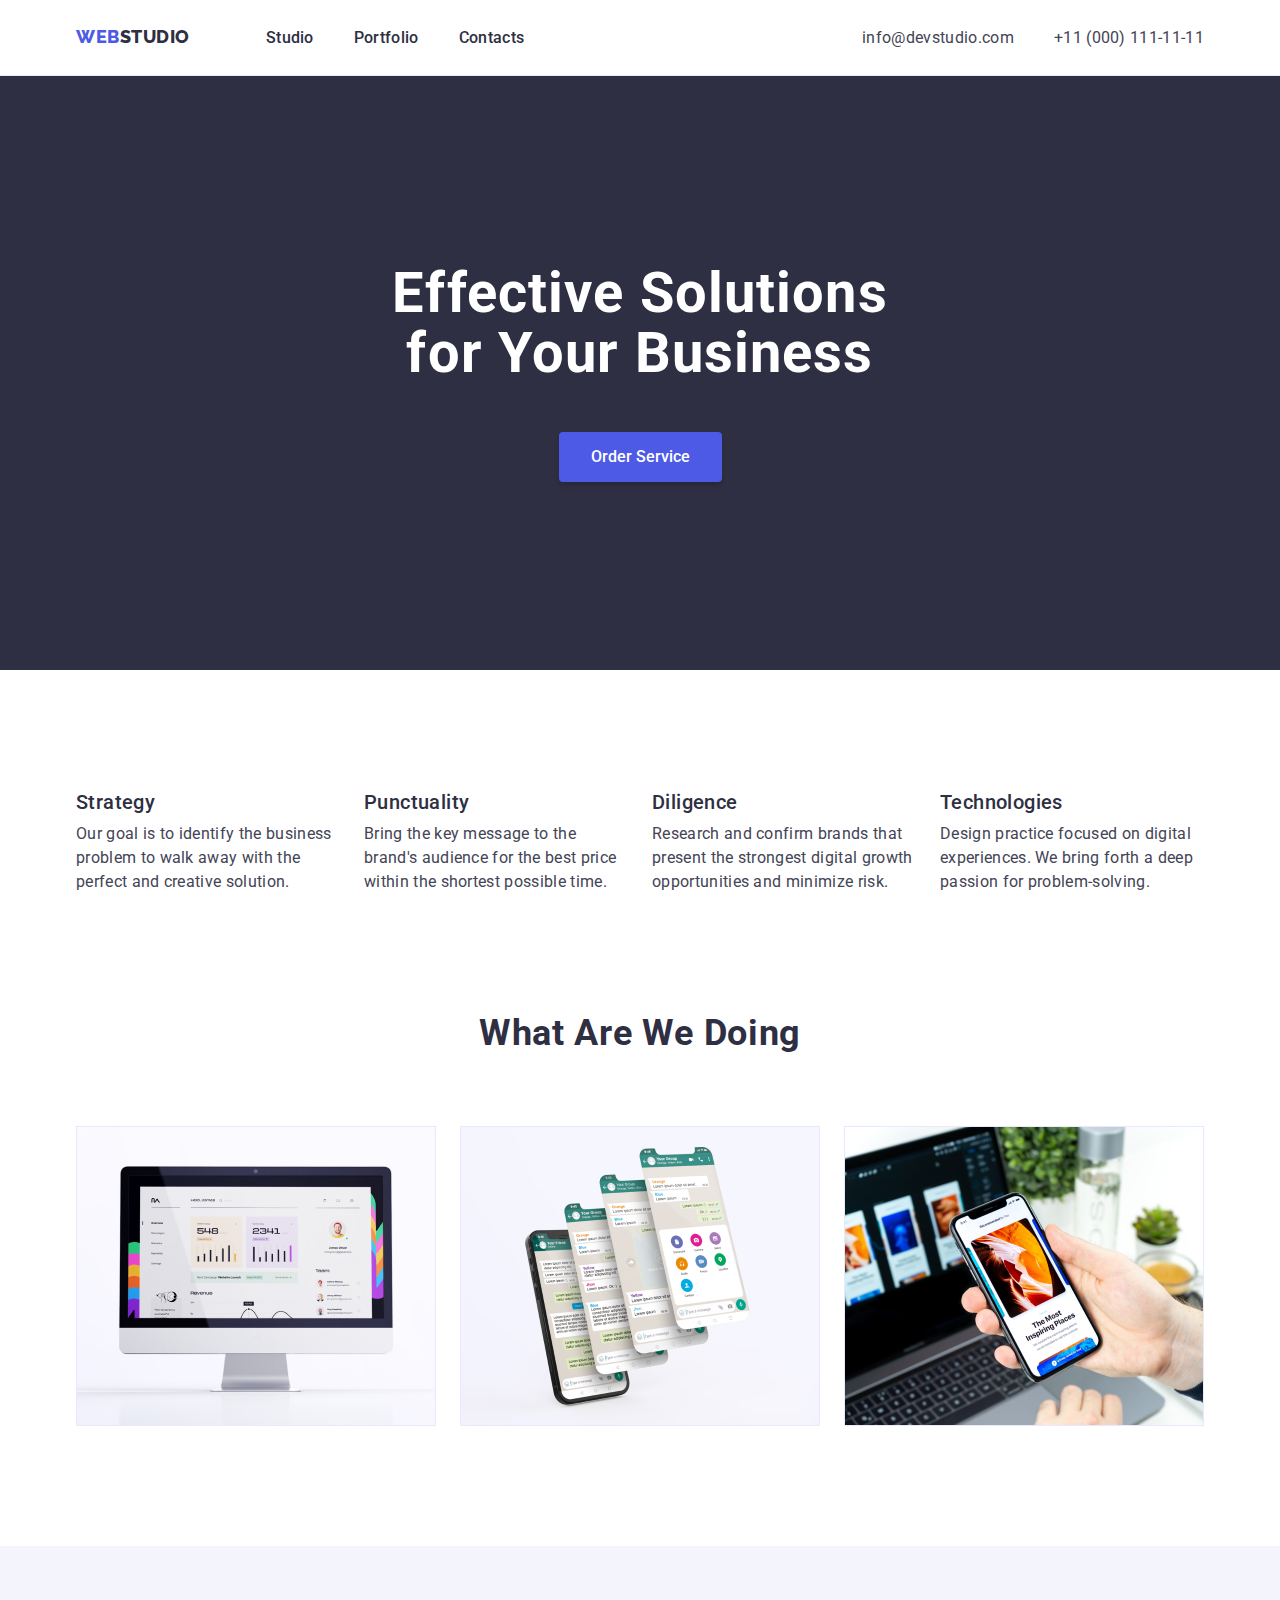
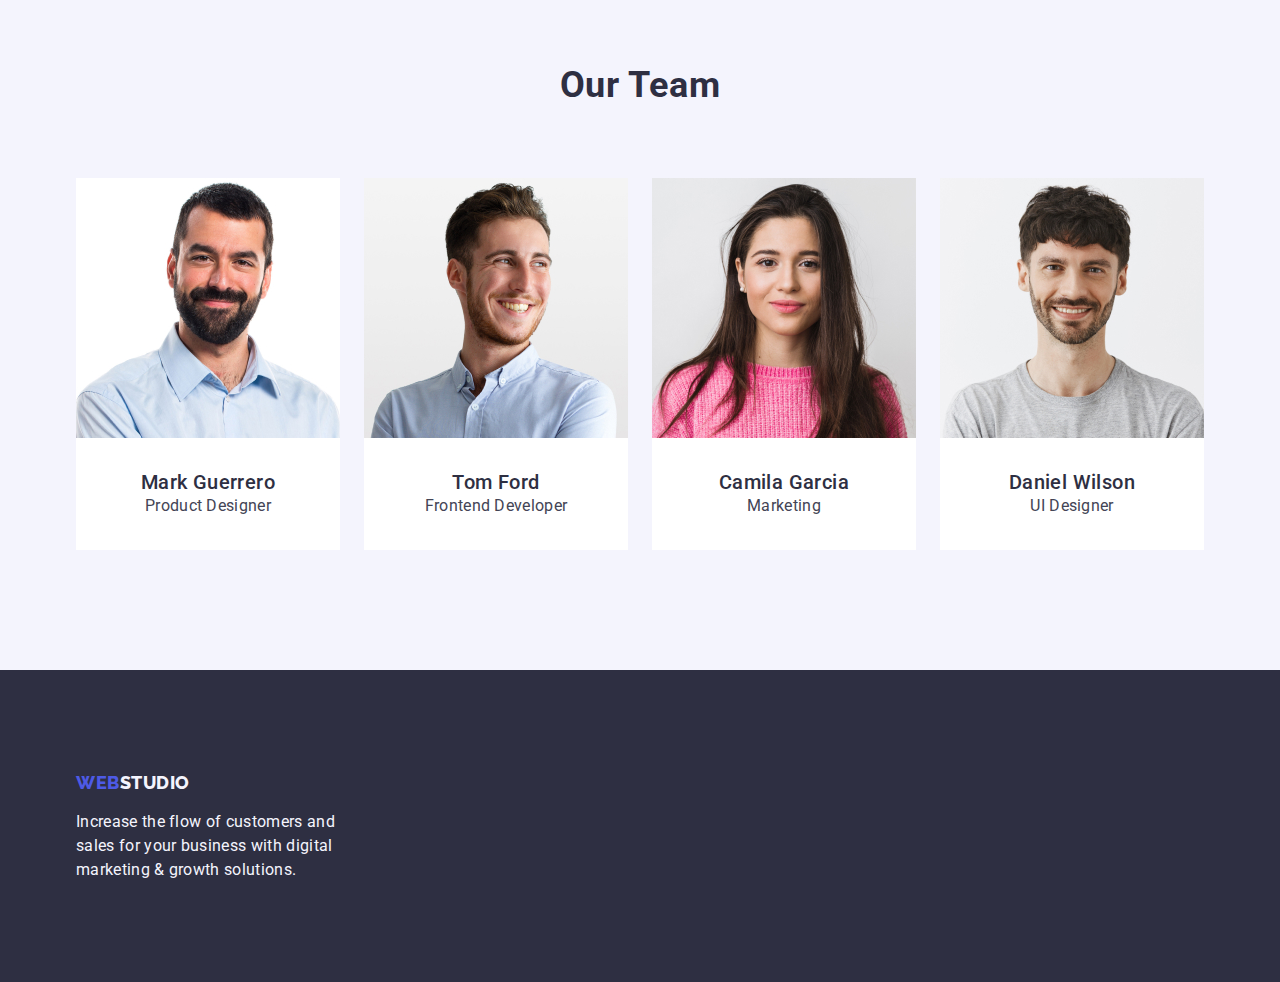
==== index.html @ b3010db8 "Add files via upload" ====
<!DOCTYPE html>
<html lang="en">
<head>
    <meta charset="UTF-8">
    <meta http-equiv="X-UA-Compatible" content="IE=edge">
    <meta name="viewport" content="width=device-width, initial-scale=1.0">
    <title>WEBSTUDIO</title>
    <link rel="preconnect" href="https://fonts.googleapis.com">
    <link rel="preconnect" href="https://fonts.gstatic.com" crossorigin>
    <link href="https://fonts.googleapis.com/css2?family=Raleway:wght@800&family=Roboto:wght@400;500;700&display=swap"
        rel="stylesheet">
        <link rel="stylesheet" href="https://cdn.jsdelivr.net/npm/modern-normalize@2.0.0/modern-normalize.css">
    <link rel="stylesheet" href="./css/styles.css">
</head>

<body>
    
    <!-- =====HEADER===== -->
    <header class="page-header">
        <div class="container header-container">
            <nav class="menu list">
                <a class="logo link" href="./index.html">WEB<span class="dark-logo">Studio</span>
                </a>
    <ul class="nav-list list">
        <li class="menu-item"><a class="menu-link link" href="./index.html">Studio</a></li>
        <li class="menu-item"><a class="menu-link link" href="./portfolio.html">Portfolio</a></li>
        <li class="menu-item"><a class="menu-link link" href="">Contacts</a></li>
    </ul>
    </nav>
    <address class="contact">
        <ul class="contact-list list">
            <li class="contact-item">
                <a class="contact-info contact-mail link" href="mailto:info@devstudio.com">info@devstudio.com</a>
            </li>
            <li>
                <a class="contact-info contact-phone link" href="tel:+110001111111">+11 (000) 111-11-11</a>
            </li>
        </ul>
    </address>
        </div>
</header>
 <!-- =====/HEADER===== -->

<main>

<!-- ========HERO======== -->

    <section class="hero">
        <div class="container-hero container">
            <h1 class="hero-title">Effective Solutions for Your Business</h1>
            <button class="hero-button button" type="button">Order Service</button>
        </div>
    </section>

    <!-- ========/HERO======== -->

<!-- ========SECTION-MARKETING======== -->

<section class="marketing section">
    <div class="container">
        <h2 class="hide-title">We are so good</h2> <!-- hide later in CSS -->
        <ul class="marketing-list list">
            <li class="marketing-item">
        <div class="marketing-cards">
                <h3 class="marketing-title">Strategy</h3>
                    <p class="marketing-text">
                        Our goal is to identify the business 
                        problem to walk away with the perfect and creative solution.
                    </p>
                </div>
            </li>
            <li class="marketing-item">
                <div class="marketing-cards">
                <h3 class="marketing-title">Punctuality</h3>
                <p class="marketing-text">
                    Bring the key message to the brand's audience
                     for the best price within the shortest possible time.
                </p>
                </div>
            </li>
            <li class="marketing-item">
                <div class="marketing-cards">
                <h3 class="marketing-title">Diligence</h3>
                <p class="marketing-text">
                    Research and confirm brands that present the 
                    strongest digital growth opportunities and minimize risk.
                </p>
                </div>
            </li>
            <li class="marketing-item">
                <div class="marketing-cards">
                <h3 class="marketing-title">Technologies</h3>
                <p class="marketing-text">
                    Design practice focused on digital experiences. 
                    We bring forth a deep passion for problem-solving.
                </p>
                </div>
            </li>
        </ul>
    </div> 
</section>

<!-- ========/SECTION-MARKETING======== -->

<!-- ========SECTION-OUR-PRODUCTS======== -->

<section class="products section-marketing">
    <div class="container">
        <h2 class="products-title second-title">What are we doing</h2>
<ul class="products-list list">
    <li class="products-item"><img class="products-item-img" src="./images/Computer.jpg" alt="Computer&diagram" width="360"></li>
    <li class="products-item"><img class="products-item-img" src="./images/Mobile.jpg" alt="Mobile&messanger" width="360"></li>
    <li class="products-item"><img class="products-item-img" src="./images/Hand.jpg" alt="Hand&mobile" width="360"></li>
</ul>
    </div>
</section>

<!-- ========/SECTION-OUR-PRODUCTS======== -->

<!-- ========SECTION-OUR-TEAM======== -->

<section class="team section">
    <div class="container">
        <h2 class="team-main-title second-title">Our Team</h2>
        <ul class="team-list list">
            <li class="team-item">
                <img src="./images/PrDesigner.jpg" alt="Man Designer" width="264">
            <div class="team-card-border">
                <h3 class="team-item-title third-title">Mark Guerrero</h3>
                <p class="team-item-text">Product Designer</p>
            </div>
                </li>
            <li class="team-item">
                <img src="./images/Developer.jpg" alt="Man Developer" width="264">
                   <div class="team-card-border">
                <h3 class="team-item-title third-title">Tom Ford</h3>
                <p class="team-item-text">Frontend Developer</p>
                </div>
            </li>
            <li class="team-item">
                <img src="./images/Marketing.jpg" alt="Woman Marketing" width="264">
                   <div class="team-card-border">
                <h3 class="team-item-title third-title">Camila Garcia</h3>
                <p class="team-item-text">Marketing</p>
                </div>
            </li>
            <li class="team-item">
                <img src="./images/UIDesigner.jpg" alt="Man UI Designer" width="264">
                   <div class="team-card-border">
                <h3 class="team-item-title third-title">Daniel Wilson</h3>
                <p class="team-item-text">UI Designer</p>
                </div>
            </li>
        </ul>
    </div>

</section>


<!-- ========/SECTION-OUR-TEAM======== -->

</main>

<footer class="footer page-footer">
    <div class="container footer-container">
        <a class="color-logo logo link" href="./index.html">WEB<span class="white-logo">Studio</span></a>

        <p class="footer-text">
            Increase the flow of customers and sales for your
            business with digital marketing & growth solutions.
        </p>
    </div>
</footer>

</body>
</html>
---- css/styles.css ----
:root {
    --title-text-color:#2E2F42;
    --usual-text-color:#434455;
    --white-text-color:#F4F4FD;
    --accent-color:#4D5AE5;
    --primary-bcg-color:#FFFFFF;
    --secondary-bcg-color: #E5E5E5;
    --dark-bcg-color:#2E2F42 ;
    --border-color: #E7E9FC;

}

/* ========STANDARTS======== */

h1, h2, h3, h4, p {
    margin-top: 0;
    margin-bottom: 0;
}

ul, ol {
      margin-top: 0;
    margin-bottom: 0;
    padding-left: 0;
}

button {
    cursor: pointer;
}

img {
    display: block;
}

.list {
    list-style: none;
}

.link {
    text-decoration: none;
}

body {
    background-color: var(--primary-bcg-color);
    color: var(--usual-text-color);
    font-family: Roboto, sans-serif;
    font-style: normal;
}

/* ========/STANDARTS======== */


/* ========ELEMENTS======== */

.section {
    padding-top: 120px;
    padding-bottom: 120px;
}

.container {
    max-width: 1158px;
    margin: 0 auto;
    padding: 0 15px;
}

.button {
    display: flex;
    justify-content: center;
    align-items: center;
    font-size: 16px;
    font-weight: 500;
    border-radius: 4px
}

.hide-title {
    position: absolute;
    width: 1px;
    height: 1px;
    margin: -1px;
    border: 0;
    padding: 0;
    white-space: nowrap;
    clip-path: inset(100%);
    clip: rect(0 0 0 0);
    overflow: hidden;
}

/* ========/ELEMENTS======== */

/* ========HEADER======== */

.page-header {
    padding-top: 25.5px;
    padding-bottom: 25.5px;
    border-bottom: 1px solid #e7e9fc;
}

.header-container {
    display: flex;
    align-items: center;
    justify-content: space-between;

}

.logo {
    font-family: Raleway, sans-serif;
    font-weight: 800;
    font-size: 18px;
    line-height: 1.17;
    letter-spacing: 0.03em;
    text-transform: uppercase;
    color: #4D5AE5;
    margin-right: 76px;
}

.menu {
    display: flex;
    margin-right: 76px;
}

.nav-list {
    display: flex;
    gap: 40px;
}

.contact-list {
    display: flex;
    gap: 40px;
    
}


.dark-logo {
    color: #2e2f42 ;
}

.logo:hover,
.logo:focus {
    color: #404bbf;
}

.actual-page {
    color: #2e2f42;
} 

.menu-link {
font-weight: 500;
font-size: 16px;
line-height: 24px;
letter-spacing: 0.02em;
color: #2E2F42;

}

.menu-link:hover,
.menu-link:focus {
    color: #404bbf;
}


.contact-info {
font-style: normal;
font-weight: 400;
font-size: 16px;
line-height: 24px;
letter-spacing: 0.02em;
color: var(--usual-text-color);
}


.contact-info:hover,
.contact-info:focus {
    color: #404bbf;
}

/* ========/HEADER======== */

/* ========MAIN-PORTFOLIO======== */

.main-portfolio {
    padding: 96px 0 120px 0;
}

.button-list {
        display: flex;
        gap: 24px;
        justify-content: center; 
        margin-bottom: 72px;  
}



.button-item {
    font-family: "Roboto", sans-serif;
    font-weight: 500;
    font-size: 16px;
    line-height: 24px;
    text-align: center;
    letter-spacing: 0.04em;
    color: var(--accent-color);
    background-color:#F4F4FD;
    
    padding: 12px 24px;
    border: 1px solid var(--border-color);

}
    


.button-item:hover,
.button-item:focus {
    background-color: #404BBF;
    color: #FFFFFF;
}




.works-list {
    display: flex;
    flex-wrap: wrap;
}


.works-item{
    display: flex;
    flex-direction: column;
}

.works-item:not(:nth-child(3n)) {
    margin-right: 24px;
}

.works-item:not(:nth-last-child(-n +3)) {
    margin-bottom: 48px;
}



.works-card-border {
    padding-top: 32px;
    padding-bottom: 32px;
    border: 1px solid var(--border-color);
    background-color: var(--primary-bcg-color);
    padding-left: 16px;
    padding-right: 16px;
}





.works-list-title {
font-weight: 500;
font-size: 20px;
line-height: 24px;
letter-spacing: 0.02em;
color: var(--title-text-color);
margin-bottom: 8px;
}

.works-list-text {
font-weight: 400;
font-size: 16px;
line-height: 24px;
letter-spacing: 0.02em;
}

/* ========/MAIN-PORTFOLIO======== */


/* ========STUDIO-HERO======== */



.hero {
    background-color:#2e2f42;
    padding: 188px 0;
}

.hero-title {
font-style: normal;
font-weight: 700;
font-size: 56px;
line-height: 1.07;
text-align: center;
letter-spacing: 0.02em;
color: #ffffff;
display: flex;
width: 496px;
flex-direction: column;
margin-left: auto;
margin-right: auto;
margin-bottom: 48px;

}

.hero-button {
    color: #FFFFFF;
    background: var(--accent-color);
    padding-top: 16px;
    padding-bottom: 16px;
    padding-left: 32px;
    padding-right: 32px;
    border: 0px;
    border-radius: 4px;
    box-shadow: 0px 4px 4px 0px rgba(0, 0, 0, 0.15);
    margin-left: auto;
    margin-right: auto;
}

.hero-button:hover,
.hero-button:focus {
    background-color: #404BBF; 
}

/* ========/STUDIO-HERO======== */

/* ========SECTION-MARKETING======== */

.marketing-title {
    padding-bottom: 8px;
}


.marketing-title {
font-weight: 500;
font-size: 20px;
line-height: 24px;
letter-spacing: 0.02em;
color: var(--title-text-color);

}

.marketing-text {
font-weight: 400;
font-size: 16px;
line-height: 24px;
letter-spacing: 0.02em;
}

.marketing-list {
display: flex;
gap: 24px;
}

.marketing-cards {
    max-width: 264px;
    gap: 8px;
} 

/* ========/SECTION-MARKETING======== */

/* ========SECTION-OUR-PRODUCTS======== */

.section-marketing {
    padding-bottom: 120px;
}

.products-title {
font-weight: 700;
font-size: 36px;
line-height: 1.11;
text-align: center;
letter-spacing: 0.02em;
text-transform: capitalize;
color: var(--title-text-color);
margin-bottom: 72px;
}


.products-list {
display: flex;
gap: 24px;
}


/* ========/SECTION-OUR-PRODUCTS======== */

/* ========SECTION-OUR-TEAM======== */

.team {
    background-color: #F4F4FD;
}

.team-main-title {
    font-weight: 700;
    font-size: 36px;
    line-height: 1.11;
    text-align: center;
    letter-spacing: 0.02em;
    text-transform: capitalize;
    color: var(--title-text-color);
    margin-bottom: 72px;
}

.team-item {
    background-color: #FFFFFF;
}

.team-item-title {
    font-weight: 500;
    font-size: 20px;
    line-height: 1.2;
    text-align: center;
    letter-spacing: 0.02em;
    text-transform: capitalize;
    color: var(--title-text-color)
    
}

.team-item-text {
    font-weight: 400;
    font-size: 16px;
    line-height: 24px;
    text-align: center;
    letter-spacing: 0.02em;

}

.team-list {
    display: flex;
    flex-wrap: wrap;
    gap: 24px;
}

.team-card-border {
    padding-top: 32px;
    padding-bottom: 32px;
}


/* ========/SECTION-OUR-TEAM======== */



/* ========FOOTER======== */

.footer {
    background-color: #2e2f42;
}

.footer-text {
font-weight: 400;
font-size: 16px;
line-height: 1.5;
letter-spacing: 0.02em;
color: #F4F4FD;
}

.white-logo {
    color: #f4f4fd;
}

.page-footer {
    padding-top: 101.5px;
    padding-bottom: 100px;
}

.footer-container {
    display: flex;
    flex-direction: column;
}

.footer-text {
    padding-top: 17.5px;
    max-width: 264px;
}

/* ========/FOOTER======== */
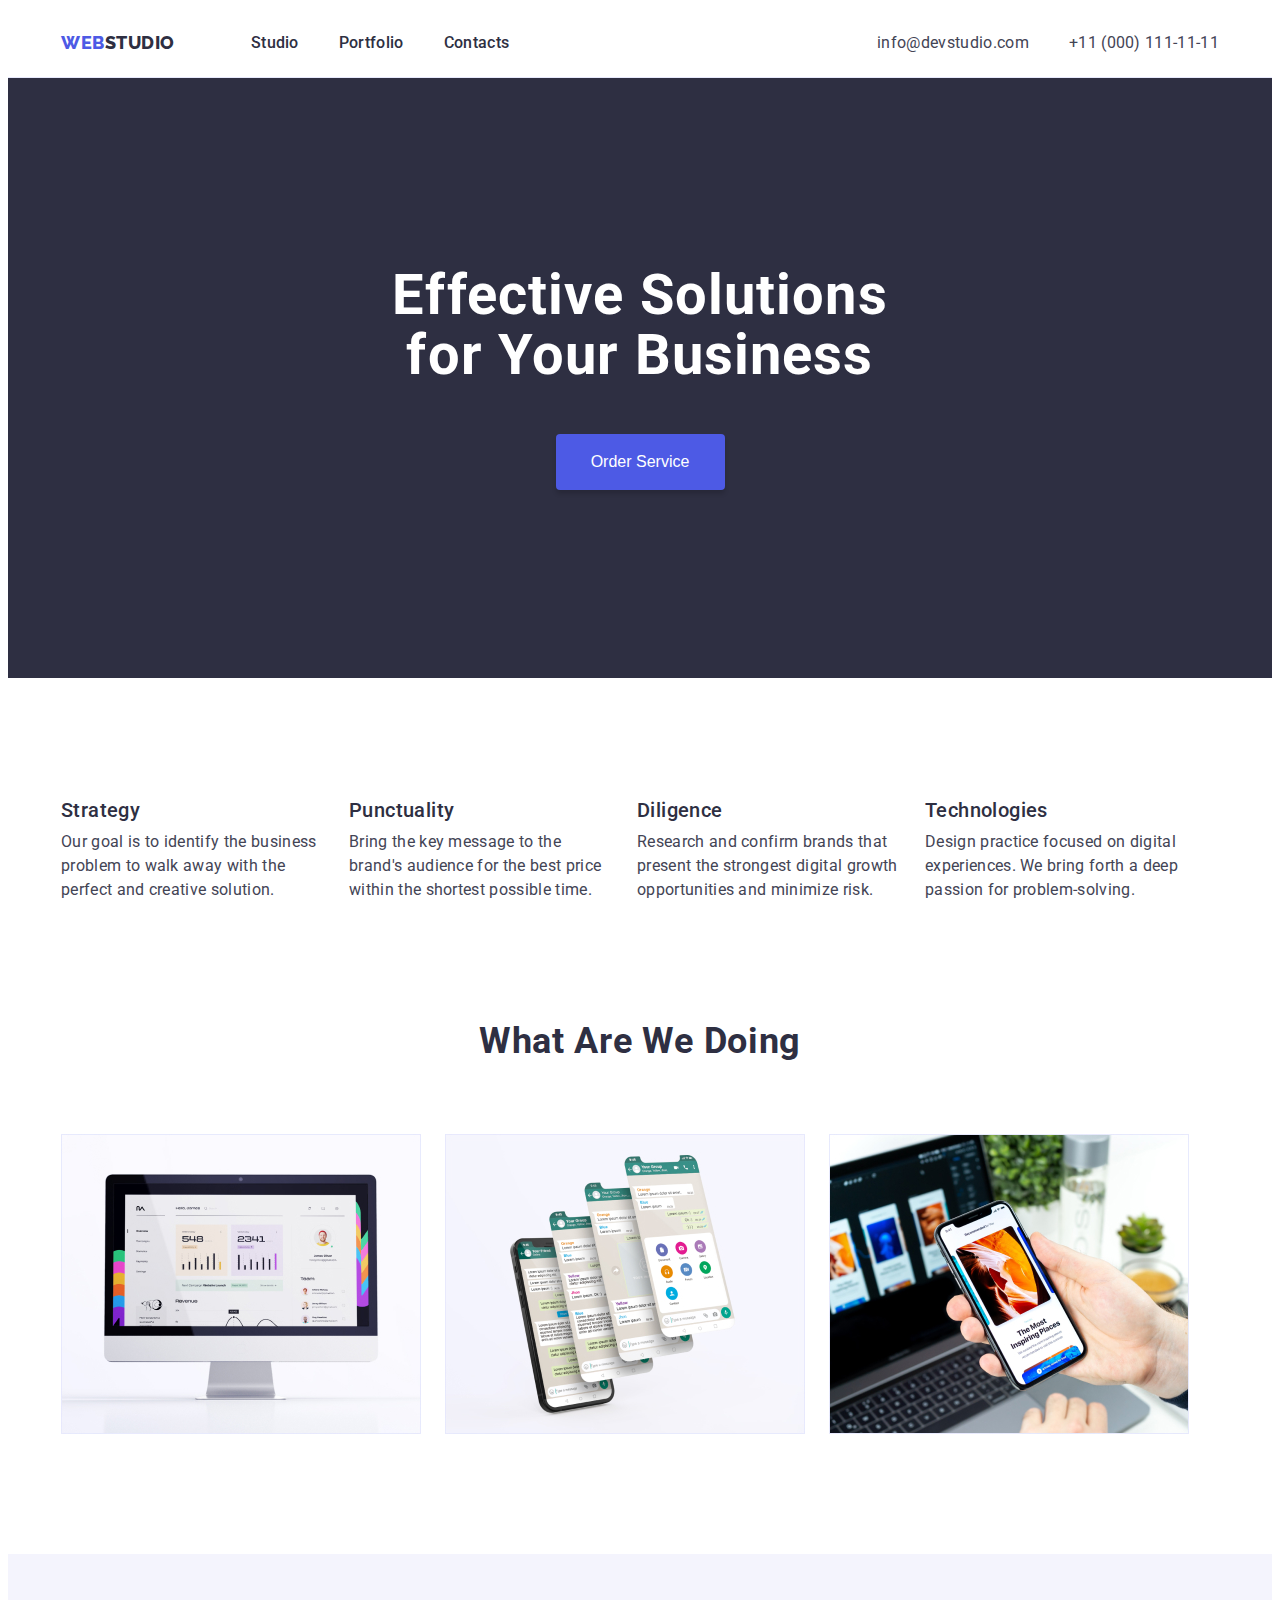
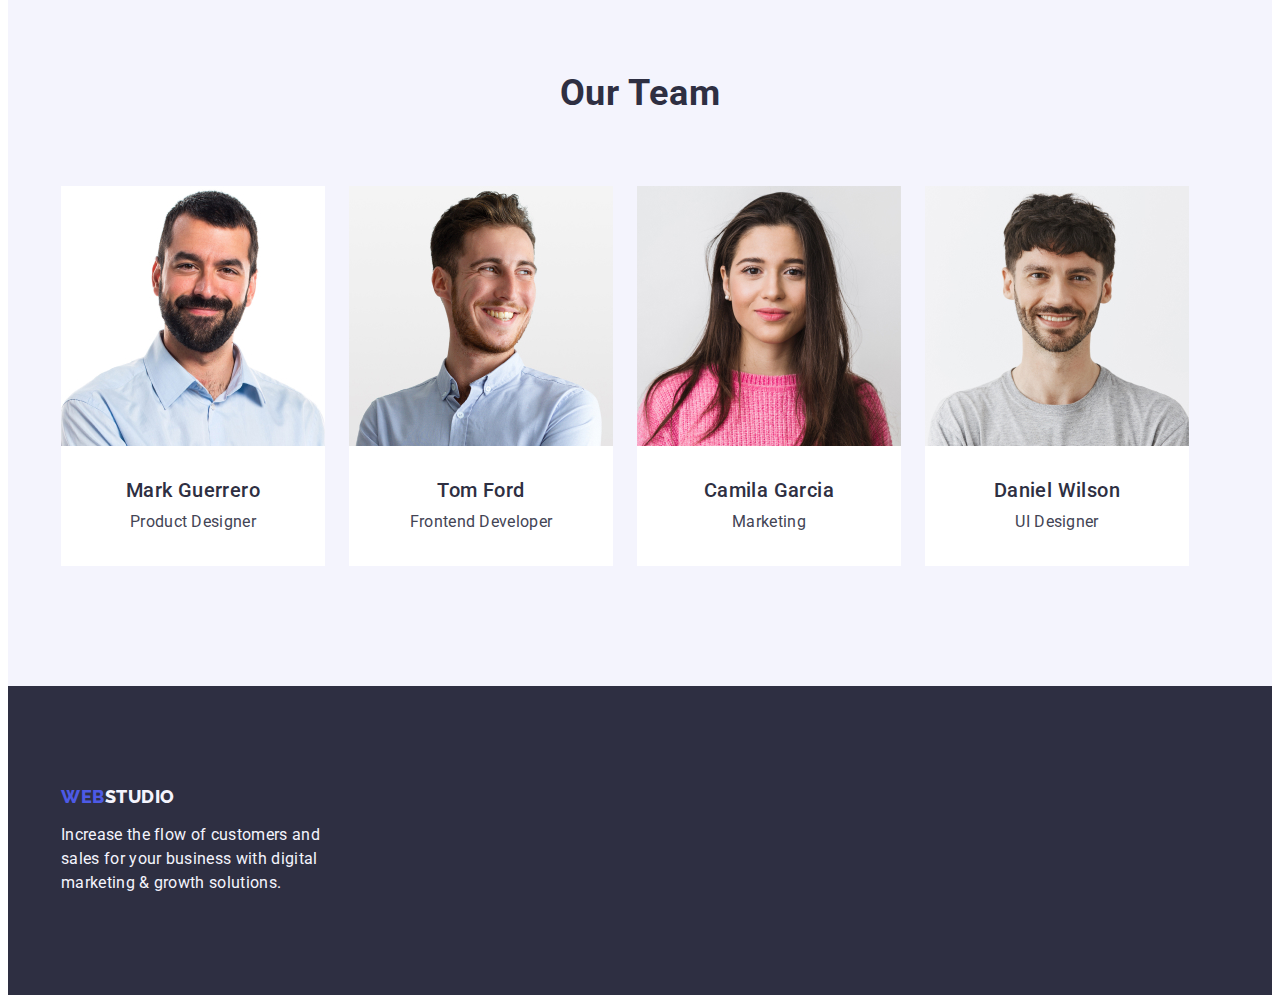
==== commit e35ea0f1: "homework" ====
--- a/index.html
+++ b/index.html
@@ -9,7 +9,7 @@
     <link rel="preconnect" href="https://fonts.gstatic.com" crossorigin>
     <link href="https://fonts.googleapis.com/css2?family=Raleway:wght@800&family=Roboto:wght@400;500;700&display=swap"
         rel="stylesheet">
-        <link rel="stylesheet" href="https://cdn.jsdelivr.net/npm/modern-normalize@2.0.0/modern-normalize.css">
+     <link rel="stylesheet" href="https://cdnjs.cloudflare.com/ajax/libs/modern-normalize/2.0.0/modern-normalize.min.css" integrity="sha512-4xo8blKMVCiXpTaLzQSLSw3KFOVPWhm/TRtuPVc4WG6kUgjH6J03IBuG7JZPkcWMxJ5huwaBpOpnwYElP/m6wg==" crossorigin="anonymous" referrerpolicy="no-referrer" />
     <link rel="stylesheet" href="./css/styles.css">
 </head>
 
@@ -19,7 +19,7 @@
     <header class="page-header">
         <div class="container header-container">
             <nav class="menu list">
-                <a class="logo link" href="./index.html">WEB<span class="dark-logo">Studio</span>
+                <a class="logo logo-header link" href="./index.html">WEB<span class="dark-logo">Studio</span>
                 </a>
     <ul class="nav-list list">
         <li class="menu-item"><a class="menu-link link" href="./index.html">Studio</a></li>
@@ -161,9 +161,11 @@
 
 </main>
 
+<!-- ======FOOTER======= -->
+
 <footer class="footer page-footer">
     <div class="container footer-container">
-        <a class="color-logo logo link" href="./index.html">WEB<span class="white-logo">Studio</span></a>
+        <a class="logo-footer logo link" href="./index.html">WEB<span class="white-logo">Studio</span></a>
 
         <p class="footer-text">
             Increase the flow of customers and sales for your
@@ -171,6 +173,6 @@
         </p>
     </div>
 </footer>
-
+<!-- ======/FOOTER======= -->
 </body>
 </html>--- a/css/styles.css
+++ b/css/styles.css
@@ -89,8 +89,6 @@
 /* ========HEADER======== */
 
 .page-header {
-    padding-top: 25.5px;
-    padding-bottom: 25.5px;
     border-bottom: 1px solid #e7e9fc;
 }
 
@@ -110,11 +108,18 @@
     text-transform: uppercase;
     color: #4D5AE5;
     margin-right: 76px;
-}
+    
+}
+
+.logo-header {
+    padding: 24px 0;
+}
+
 
 .menu {
     display: flex;
     margin-right: 76px;
+     align-items: center; 
 }
 
 .nav-list {
@@ -127,6 +132,7 @@
     gap: 40px;
     
 }
+
 
 
 .dark-logo {
@@ -210,6 +216,7 @@
 .button-item:focus {
     background-color: #404BBF;
     color: #FFFFFF;
+    border: 1px solid transparent;
 }
 
 
@@ -218,7 +225,7 @@
 .works-list {
     display: flex;
     flex-wrap: wrap;
-}
+   }
 
 
 .works-item{
@@ -232,23 +239,20 @@
 
 .works-item:not(:nth-last-child(-n +3)) {
     margin-bottom: 48px;
-}
+} 
 
 
 
 .works-card-border {
-    padding-top: 32px;
-    padding-bottom: 32px;
-    border: 1px solid var(--border-color);
+     padding: 32px 16px;
+    border: 1px solid #e7e9fc; 
+     border-top: none;
     background-color: var(--primary-bcg-color);
     padding-left: 16px;
     padding-right: 16px;
 }
 
 
-
-
-
 .works-list-title {
 font-weight: 500;
 font-size: 20px;
@@ -278,7 +282,7 @@
 }
 
 .hero-title {
-font-style: normal;
+max-width: 496px;
 font-weight: 700;
 font-size: 56px;
 line-height: 1.07;
@@ -304,6 +308,11 @@
     border: 0px;
     border-radius: 4px;
     box-shadow: 0px 4px 4px 0px rgba(0, 0, 0, 0.15);
+
+
+    display: block;
+    min-width: 169px;
+    height: 56px;
     margin-left: auto;
     margin-right: auto;
 }
@@ -317,10 +326,6 @@
 
 /* ========SECTION-MARKETING======== */
 
-.marketing-title {
-    padding-bottom: 8px;
-}
-
 
 .marketing-title {
 font-weight: 500;
@@ -328,7 +333,7 @@
 line-height: 24px;
 letter-spacing: 0.02em;
 color: var(--title-text-color);
-
+padding-bottom: 8px;
 }
 
 .marketing-text {
@@ -404,7 +409,8 @@
     text-align: center;
     letter-spacing: 0.02em;
     text-transform: capitalize;
-    color: var(--title-text-color)
+    color: var(--title-text-color);
+     margin-bottom: 8px;
     
 }
 
@@ -424,8 +430,9 @@
 }
 
 .team-card-border {
-    padding-top: 32px;
-    padding-bottom: 32px;
+   padding: 32px 16px;
+    border-radius: 0px 0px 4px 4px;
+    
 }
 
 
@@ -437,6 +444,7 @@
 
 .footer {
     background-color: #2e2f42;
+     padding: 100px 0;
 }
 
 .footer-text {
@@ -447,14 +455,18 @@
 color: #F4F4FD;
 }
 
+
+.logo-footer {
+display: inline-block;
+margin-bottom: 16px;
+}
+
+
+
 .white-logo {
     color: #f4f4fd;
 }
 
-.page-footer {
-    padding-top: 101.5px;
-    padding-bottom: 100px;
-}
 
 .footer-container {
     display: flex;
@@ -462,7 +474,6 @@
 }
 
 .footer-text {
-    padding-top: 17.5px;
     max-width: 264px;
 }
 
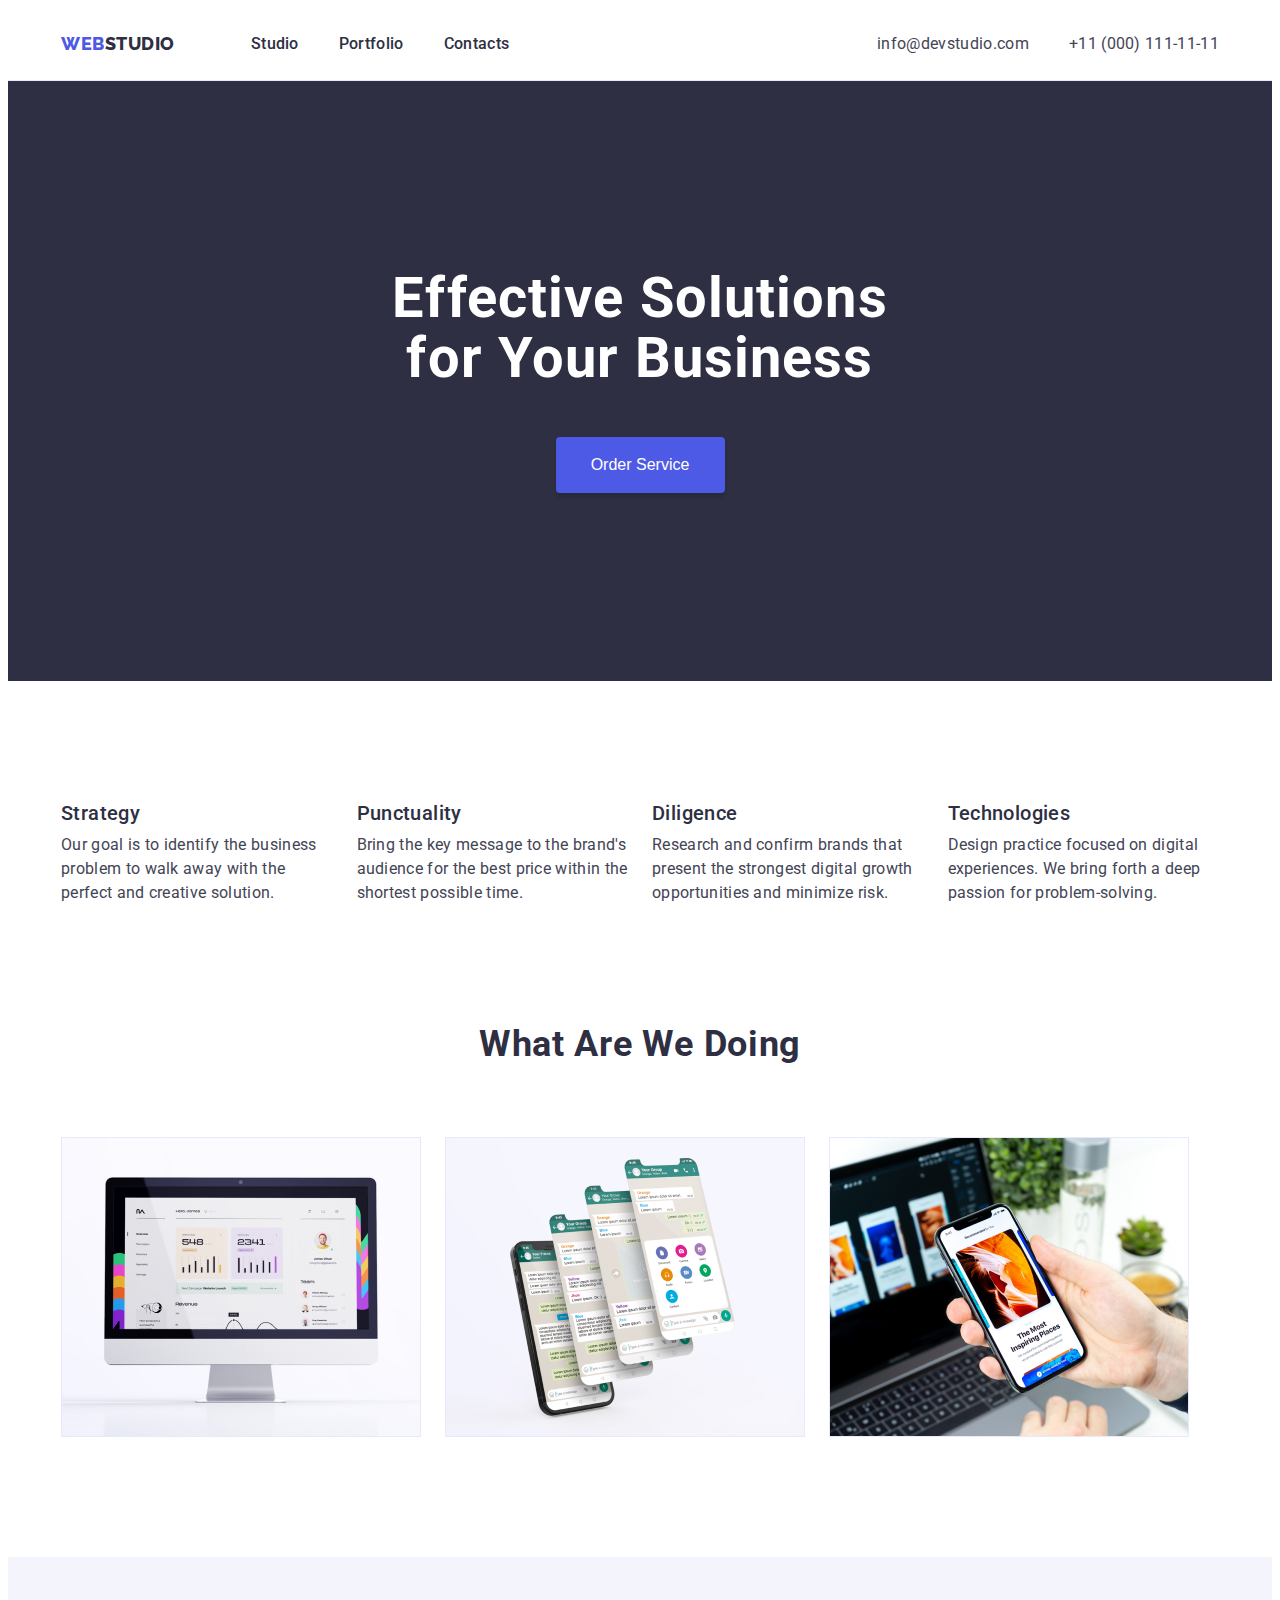
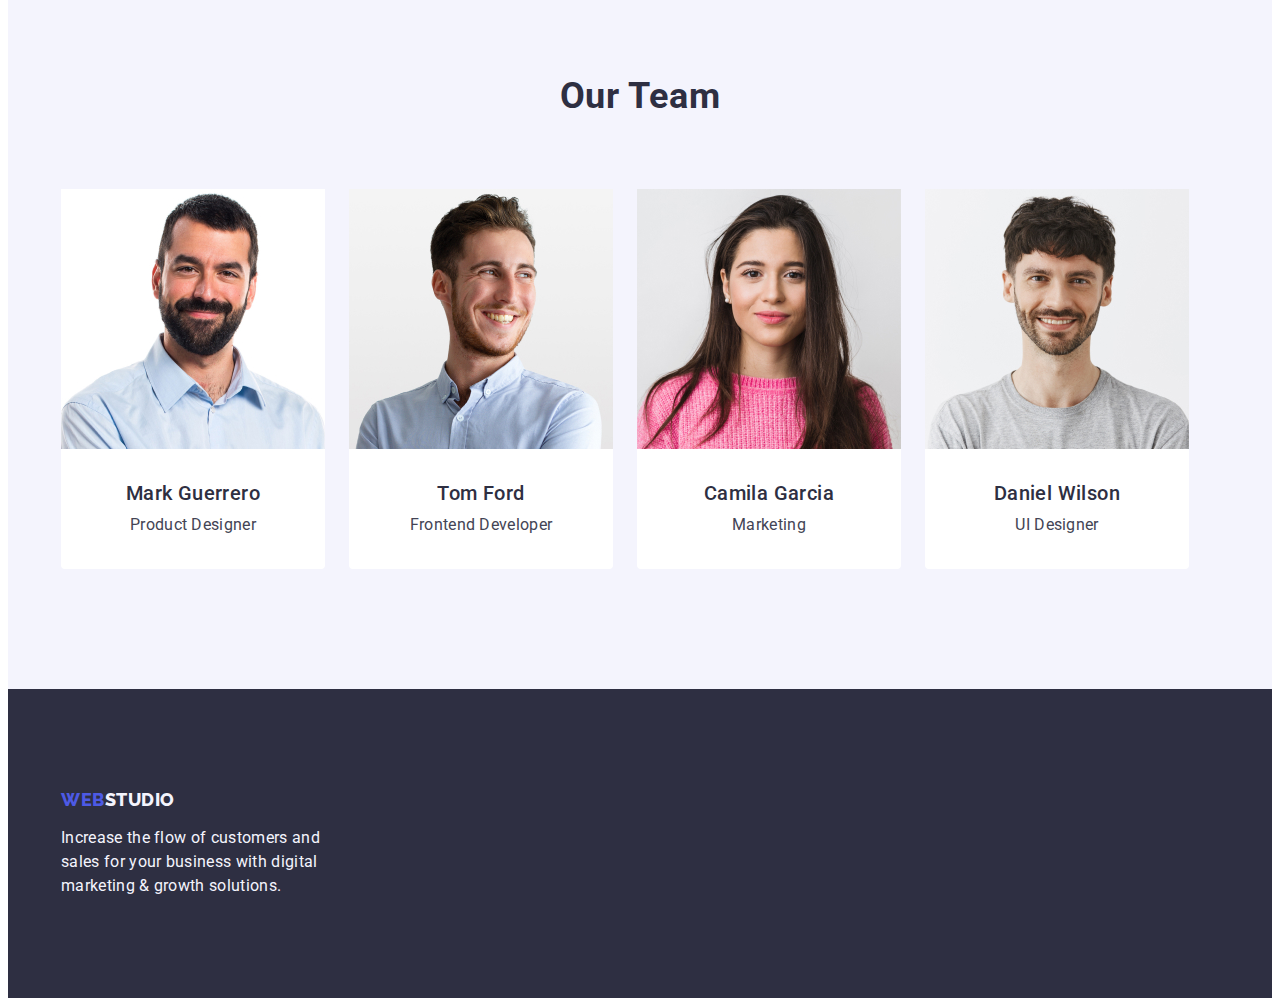
==== commit f414004c: "kmp" ====
--- a/index.html
+++ b/index.html
@@ -19,7 +19,7 @@
     <header class="page-header">
         <div class="container header-container">
             <nav class="menu list">
-                <a class="logo logo-header link" href="./index.html">WEB<span class="dark-logo">Studio</span>
+                <a class="logo link" href="./index.html">WEB<span class="dark-logo">Studio</span>
                 </a>
     <ul class="nav-list list">
         <li class="menu-item"><a class="menu-link link" href="./index.html">Studio</a></li>
@@ -61,40 +61,32 @@
         <h2 class="hide-title">We are so good</h2> <!-- hide later in CSS -->
         <ul class="marketing-list list">
             <li class="marketing-item">
-        <div class="marketing-cards">
                 <h3 class="marketing-title">Strategy</h3>
                     <p class="marketing-text">
                         Our goal is to identify the business 
                         problem to walk away with the perfect and creative solution.
                     </p>
-                </div>
             </li>
             <li class="marketing-item">
-                <div class="marketing-cards">
                 <h3 class="marketing-title">Punctuality</h3>
                 <p class="marketing-text">
                     Bring the key message to the brand's audience
                      for the best price within the shortest possible time.
                 </p>
-                </div>
             </li>
             <li class="marketing-item">
-                <div class="marketing-cards">
                 <h3 class="marketing-title">Diligence</h3>
                 <p class="marketing-text">
                     Research and confirm brands that present the 
                     strongest digital growth opportunities and minimize risk.
                 </p>
-                </div>
             </li>
             <li class="marketing-item">
-                <div class="marketing-cards">
                 <h3 class="marketing-title">Technologies</h3>
                 <p class="marketing-text">
                     Design practice focused on digital experiences. 
                     We bring forth a deep passion for problem-solving.
                 </p>
-                </div>
             </li>
         </ul>
     </div> 
--- a/css/styles.css
+++ b/css/styles.css
@@ -108,12 +108,8 @@
     text-transform: uppercase;
     color: #4D5AE5;
     margin-right: 76px;
-    
-}
-
-.logo-header {
-    padding: 24px 0;
-}
+}
+
 
 
 .menu {
@@ -125,6 +121,7 @@
 .nav-list {
     display: flex;
     gap: 40px;
+    padding: 24px 0;
 }
 
 .contact-list {
@@ -348,10 +345,11 @@
 gap: 24px;
 }
 
-.marketing-cards {
-    max-width: 264px;
-    gap: 8px;
-} 
+
+.marketing-item {
+    width: calc((100% - 72px) / 4);
+
+}
 
 /* ========/SECTION-MARKETING======== */
 
@@ -400,6 +398,7 @@
 
 .team-item {
     background-color: #FFFFFF;
+    border-radius: 0px 0px 4px 4px; 
 }
 
 .team-item-title {
@@ -431,7 +430,6 @@
 
 .team-card-border {
    padding: 32px 16px;
-    border-radius: 0px 0px 4px 4px;
     
 }
 
@@ -457,8 +455,8 @@
 
 
 .logo-footer {
-display: inline-block;
-margin-bottom: 16px;
+    margin-bottom: 16px;
+     display: inline-block;
 }
 
 
